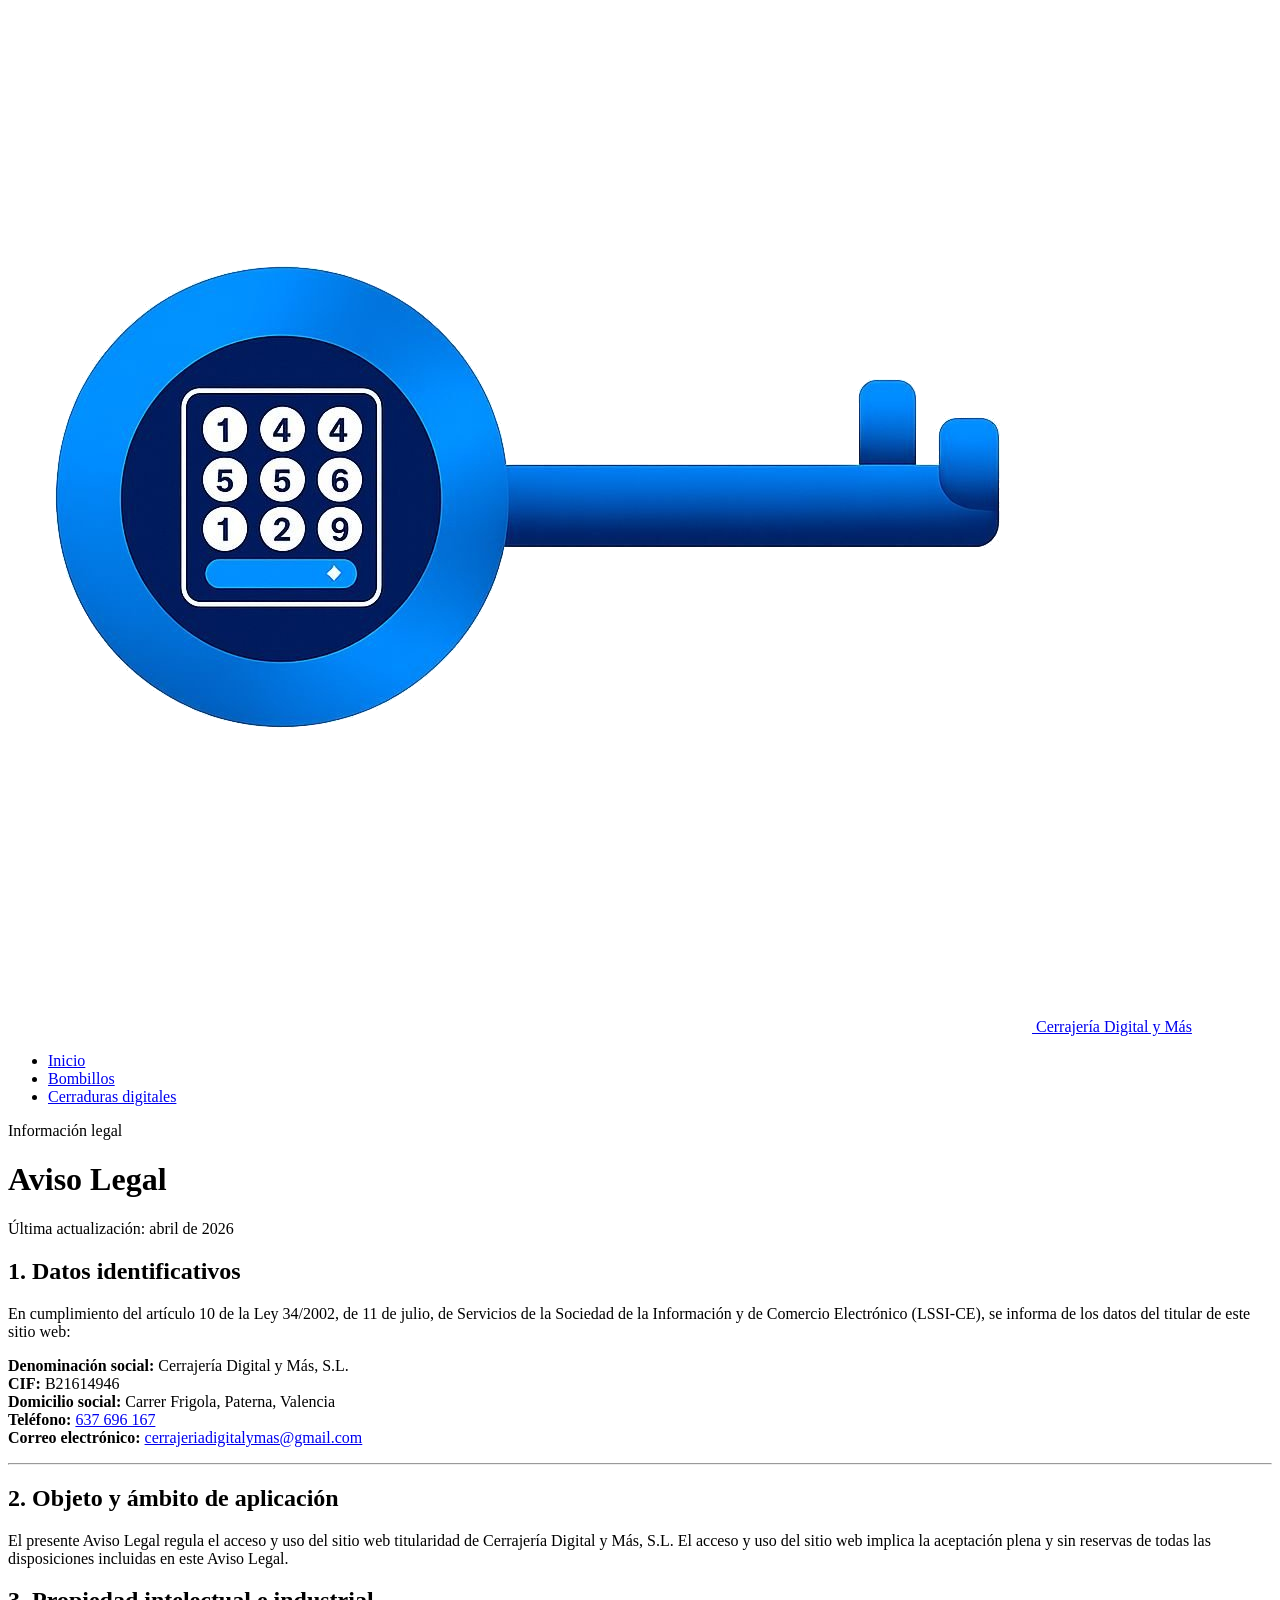
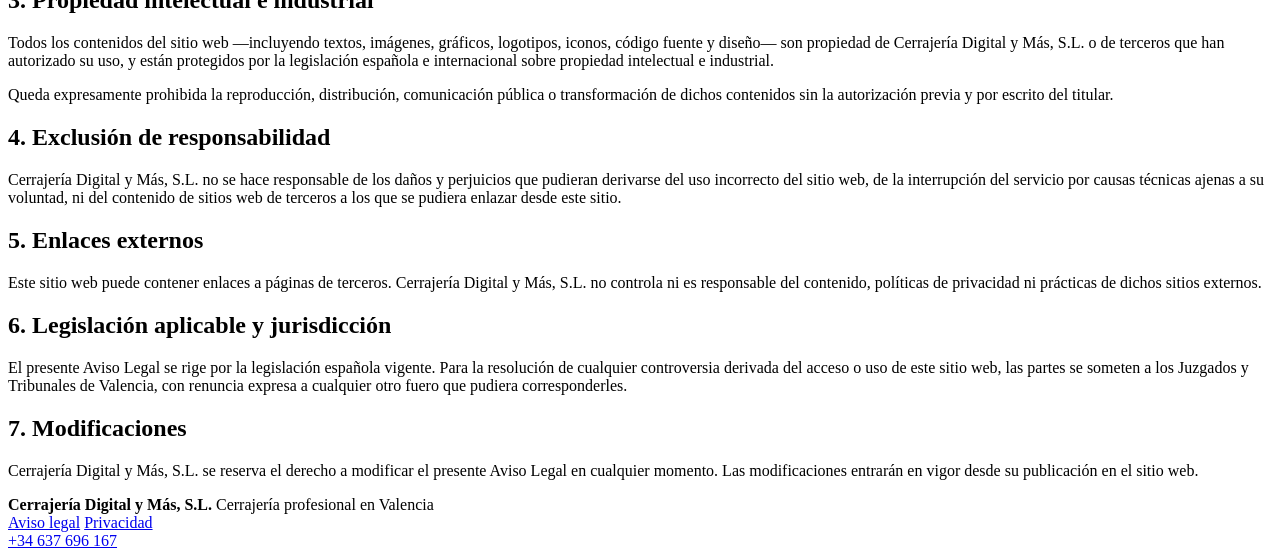
==== aviso-legal.html @ b257f0c6 "Add files via upload" ====
<!DOCTYPE html>
<html lang="es">
<head>
<meta charset="UTF-8">
<meta name="viewport" content="width=device-width, initial-scale=1.0">
<title>Aviso Legal · Cerrajería Digital y Más</title>
<link href="https://fonts.googleapis.com/css2?family=Inter:wght@300;400;500;600&family=Exo+2:wght@600;700&display=swap" rel="stylesheet">
<link rel="stylesheet" href="assets/core/variables.css">
<link rel="stylesheet" href="assets/core/base.css">
<link rel="stylesheet" href="assets/core/animations.css">
<link rel="stylesheet" href="assets/layout/navigation.css">
<link rel="stylesheet" href="assets/layout/footer.css">
<link rel="stylesheet" href="assets/layout/legal.css">
<link rel="stylesheet" href="assets/pages/legal-pages.css">
</head>
<body data-reveal-threshold="0.08">
<div class="progress-bar" id="progressBar"></div>

<nav>
  <a href="index.html" class="logo">
    <img src="[data-uri]" alt="Logo" class="logo-image">
    <span class="logo-name">Cerrajería Digital y Más</span>
  </a>
  <ul class="nav-links">
    <li><a href="index.html">Inicio</a></li>
    <li><a href="bombillos.html">Bombillos</a></li>
    <li><a href="cerraduras-digitales.html">Cerraduras digitales</a></li>
  </ul>
</nav>

<div class="legal-wrap reveal">
  <p class="legal-eyebrow">Información legal</p>
  <h1>Aviso Legal</h1>
  <p class="legal-date">Última actualización: abril de 2026</p>

  <h2>1. Datos identificativos</h2>
  <p>En cumplimiento del artículo 10 de la Ley 34/2002, de 11 de julio, de Servicios de la Sociedad de la Información y de Comercio Electrónico (LSSI-CE), se informa de los datos del titular de este sitio web:</p>
  <p><strong>Denominación social:</strong> Cerrajería Digital y Más, S.L.<br>
  <strong>CIF:</strong> B21614946<br>
  <strong>Domicilio social:</strong> Carrer Frigola, Paterna, Valencia<br>
  <strong>Teléfono:</strong> <a href="tel:+34637696167">637 696 167</a><br>
  <strong>Correo electrónico:</strong> <a href="mailto:cerrajeriadigitalymas@gmail.com">cerrajeriadigitalymas@gmail.com</a></p>

  <hr class="divider">

  <h2>2. Objeto y ámbito de aplicación</h2>
  <p>El presente Aviso Legal regula el acceso y uso del sitio web titularidad de Cerrajería Digital y Más, S.L. El acceso y uso del sitio web implica la aceptación plena y sin reservas de todas las disposiciones incluidas en este Aviso Legal.</p>

  <h2>3. Propiedad intelectual e industrial</h2>
  <p>Todos los contenidos del sitio web —incluyendo textos, imágenes, gráficos, logotipos, iconos, código fuente y diseño— son propiedad de Cerrajería Digital y Más, S.L. o de terceros que han autorizado su uso, y están protegidos por la legislación española e internacional sobre propiedad intelectual e industrial.</p>
  <p>Queda expresamente prohibida la reproducción, distribución, comunicación pública o transformación de dichos contenidos sin la autorización previa y por escrito del titular.</p>

  <h2>4. Exclusión de responsabilidad</h2>
  <p>Cerrajería Digital y Más, S.L. no se hace responsable de los daños y perjuicios que pudieran derivarse del uso incorrecto del sitio web, de la interrupción del servicio por causas técnicas ajenas a su voluntad, ni del contenido de sitios web de terceros a los que se pudiera enlazar desde este sitio.</p>

  <h2>5. Enlaces externos</h2>
  <p>Este sitio web puede contener enlaces a páginas de terceros. Cerrajería Digital y Más, S.L. no controla ni es responsable del contenido, políticas de privacidad ni prácticas de dichos sitios externos.</p>

  <h2>6. Legislación aplicable y jurisdicción</h2>
  <p>El presente Aviso Legal se rige por la legislación española vigente. Para la resolución de cualquier controversia derivada del acceso o uso de este sitio web, las partes se someten a los Juzgados y Tribunales de Valencia, con renuncia expresa a cualquier otro fuero que pudiera corresponderles.</p>

  <h2>7. Modificaciones</h2>
  <p>Cerrajería Digital y Más, S.L. se reserva el derecho a modificar el presente Aviso Legal en cualquier momento. Las modificaciones entrarán en vigor desde su publicación en el sitio web.</p>
</div>

<footer>
  <div class="footer-brand">
    <strong>Cerrajería Digital y Más, S.L.</strong>
    <span>Cerrajería profesional en Valencia</span>
  </div>
  <div class="footer-links">
    <a href="aviso-legal.html">Aviso legal</a>
    <a href="privacidad.html">Privacidad</a>
  </div>
  <a href="tel:+34637696167" class="footer-phone">+34 637 696 167</a>
</footer>
<script src="assets/components/site.js"></script>
</body>
</html>
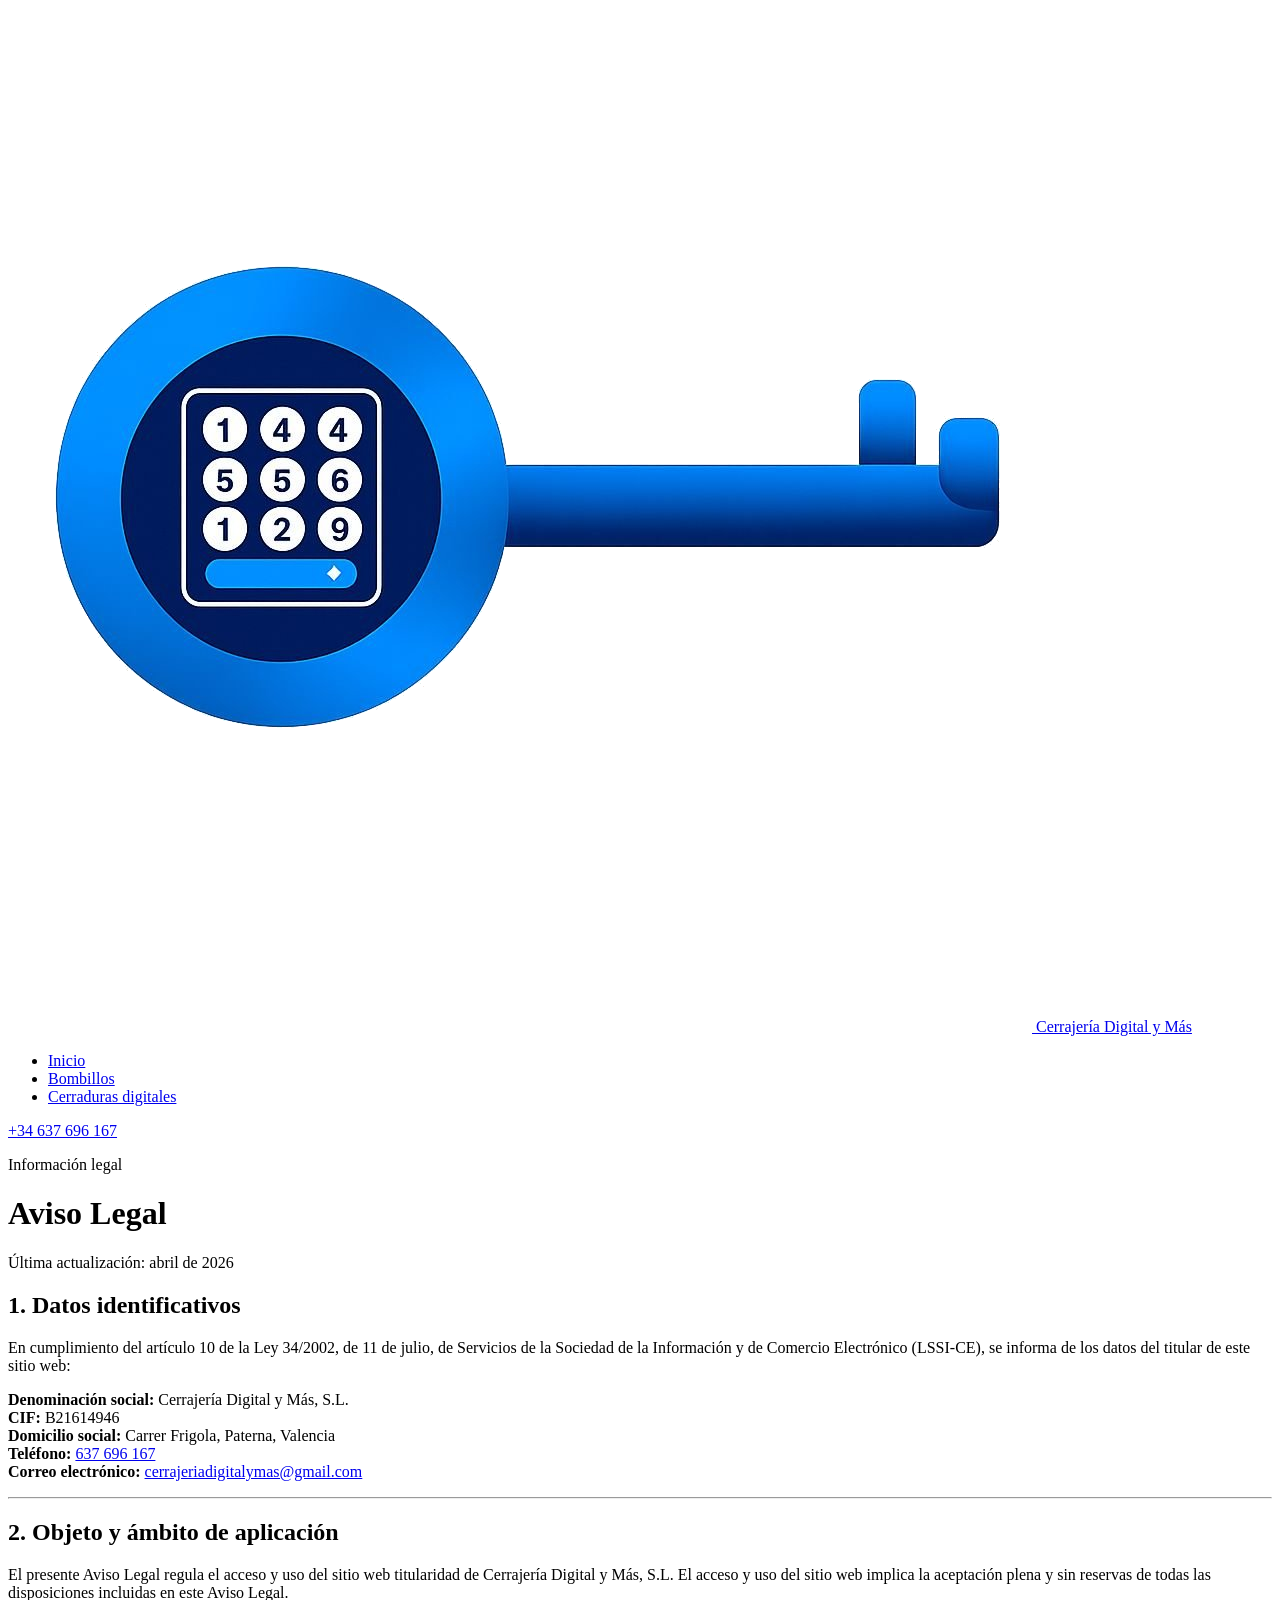
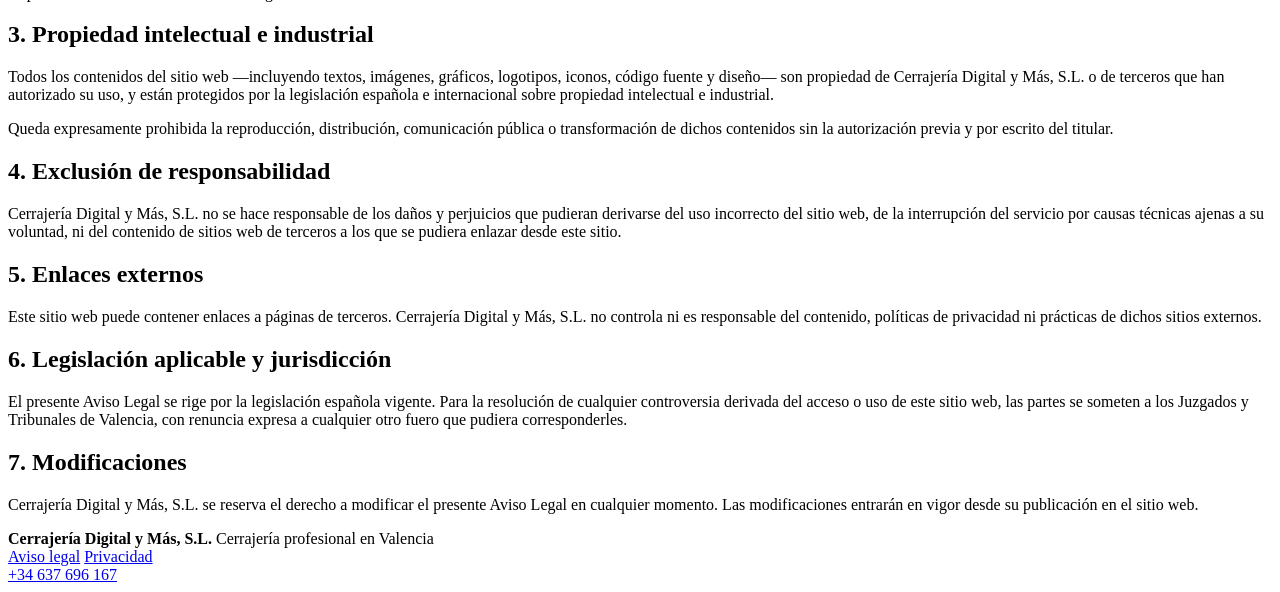
==== commit 5e4251b3: "Add files via upload" ====
--- a/aviso-legal.html
+++ b/aviso-legal.html
@@ -26,6 +26,7 @@
     <li><a href="bombillos.html">Bombillos</a></li>
     <li><a href="cerraduras-digitales.html">Cerraduras digitales</a></li>
   </ul>
+  <a href="tel:+34637696167" class="nav-cta">+34 637 696 167</a>
 </nav>
 
 <div class="legal-wrap reveal">
